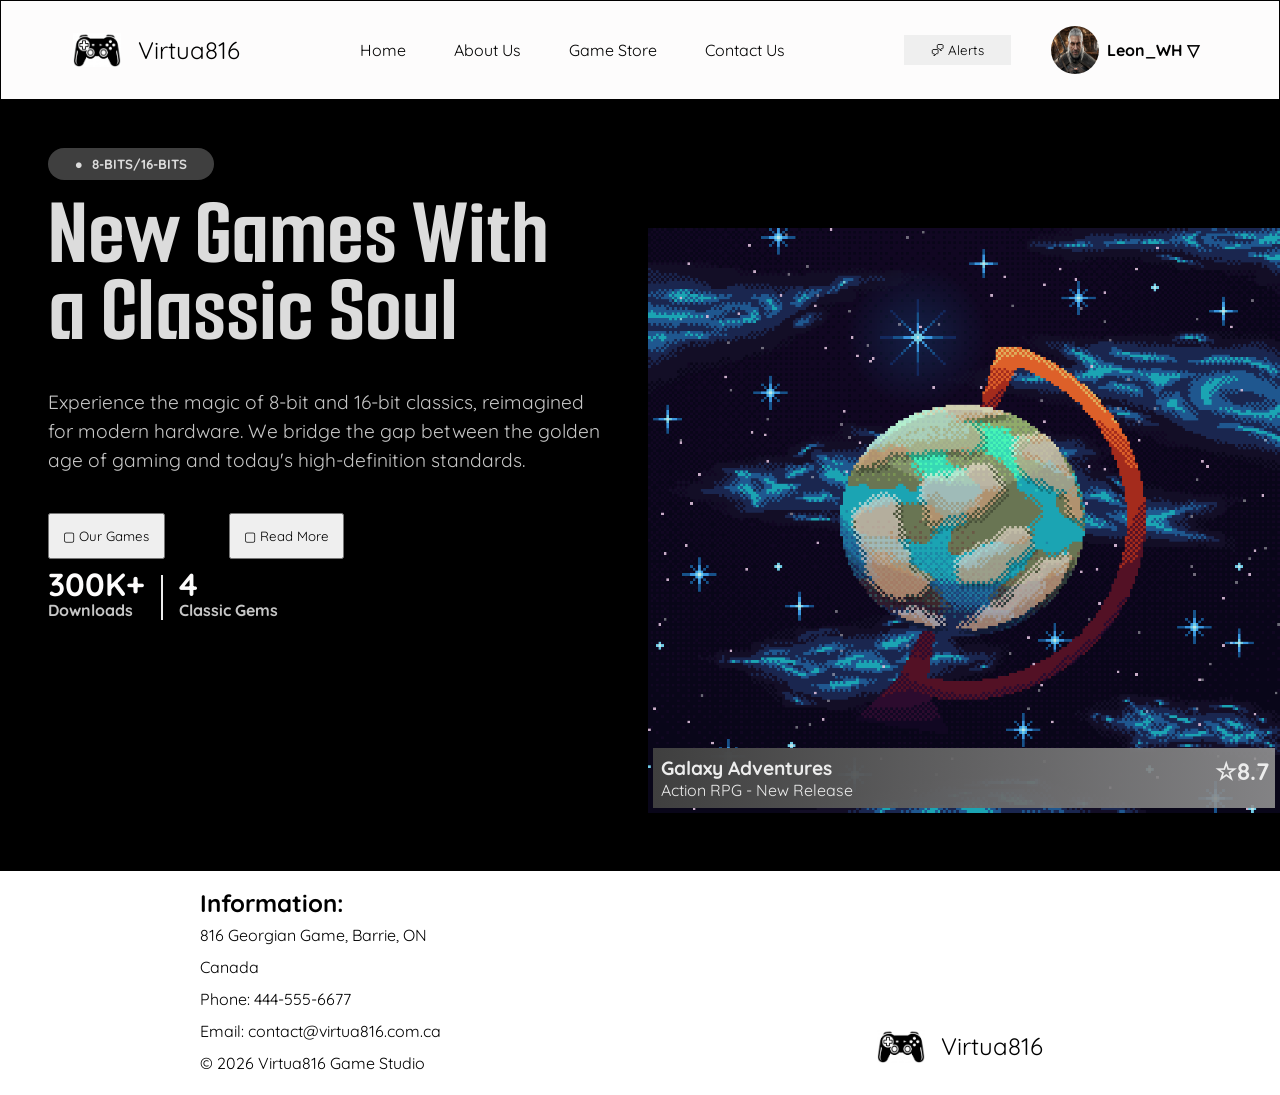
==== Final Project - Phase One/index.html @ 64345934 "Final Project - PhaseOne" ====
<!DOCTYPE html>
<html lang="en">
<head>
    <meta charset="UTF-8">
    <meta name="viewport" content="width=device-width, initial-scale=1.0">
    <meta name="description" content="Final Project Phase One - Home Page">
    <meta name="author" content="Leonardo Jose Ambrosio">
       <title>Final Project - Phase One</title>
       <link href="./css/style.css" rel="stylesheet">
       <link rel="icon" type="image/jpeg" href="./assets/joystickicon.jpg">
</head>
<body>
    <nav class= "nav-game">
        <div class="nav-icon">
            <img class="nav-joystick-icon" alt="joystick icon" src="./assets/joystickicon.jpg"> 
            Virtua816
        </div>
        <div class="nav-menu">
        <a href="#" title="Home">Home</a>
        <a href="#" title="Games">About Us</a>
        <a href="#" title="Community">Game Store</a>
        <a href="#" title="Store">Contact Us</a>
        </div>
        <button class="nav-alerts">&#128490; Alerts</button>
        <div class="nav-profile"><img class="profileicon" alt="Profile Icon" src="./assets/geralt-profileicon.png">
        Leon_WH &#9661;
        </div>
    </nav>
        <main>
            <div class="wrapper-pageinfo">
                <button class="live-session">&#9679; 8-BITS/16-BITS</button>
                <h1 class="main-h1">New Games With a Classic Soul</h1>
                <div class="main-text">Experience the magic of 8-bit and 16-bit classics, reimagined for modern hardware. We bridge the gap between the golden age of gaming and today's high-definition standards.</div>
            
                <div class="game-buttons">
                    <button class="playnow">&#9634; Our Games</button>
                    <button class="watchtrailer">&#9634; Read More</button>    
                </div>

                <div class="moreinfo">
                    <p class="game-numbers">300K+ <br> <span class="game-generalinfo">Downloads</span></p>
                    <p class="game-numbers">4 <br><span class="game-generalinfo">Classic Gems</span></p>
                </div>
            </div>

            <div class="gameScreenshot-wrapper">
                <div class="gameScreenshot-info">
                    <p class="game-title">Galaxy Adventures</p>
                    <p class="game-extrainfo">Action RPG - New Release</p>
                    <p class="game-score">&star;8.7</p>
                </div>
            </div>
        </main>
        <footer class="contact-container">
        <!--Company informations-->
        <div class = "contact-info">
        <h2>Information: </h2>
        <p>816 Georgian Game, Barrie, ON</p>
        <p>Canada</p>
        <p>Phone: 444-555-6677</p>
        <p>Email: contact@virtua816.com.ca</p>
        <p>&copy; 2026 Virtua816 Game Studio</p>
        </div>
        <!--Company icon/logo-->
            <div class="nav-icon-footer">
                <img class="nav-joystick-icon" alt="Virtua816 icon" src="./assets/joystickicon.jpg"> 
                Virtua816
            </div>
    </footer>
        
   
    
</body>
</html>
---- Final Project - Phase One/css/style.css ----
/*

Name: Leonardo Jose Ambrosio
Student Number: 200657215
Data: 27/May/2026
Description: Lab 3 - CSS Design

Build a Modern Hero Section 

A startup is preparing to launch a brand-new website, but their homepage 
hero section hasn’t been designed yet. Your task is to create a modern, visually 
organized hero section using a mid-fidelity wireframe generated with UX Pilot. 

Create a simple mid-fidelity wireframe for a modern gaming website hero 
section. Include a navigation bar, headline, featured game image placeholder, 
call-to-action button, and simple modern UI styling suitable for beginner 
HTML/CSS students.

*/

/* IMPORT - Google Font */
@import url('https://fonts.googleapis.com/css2?family=Quicksand:wght@300..700&display=swap');
@import url('https://fonts.googleapis.com/css2?family=Smooch+Sans:wght@100..900&display=swap');

:root{
    --font-Quicksand:"Quicksand", sans-serif;
    --font-SmoochSans: "Smooch Sans", sans-serif;
}

* {
  margin: 0;
  padding: 0;
  box-sizing: border-box;
  font-family:var(--font-Quicksand);
}

body{
    background: #000;
}


/* NAV */
.nav-game{
background: #fdfcfc;
display: flex;
justify-content: center;
align-items: center;
flex-wrap: wrap;
width: 100%;
height: 100px;
position: sticky;
z-index: 100;
top: 0;
left: 0;
right: 0;
border: solid black 1px;
}

.nav-joystick-icon{
width: 2em;
}

.nav-icon{
    display: flex;
    align-items: center;
    margin-right: auto;
    margin-left: 3em;
    gap: 0.7em;
    font-size: 1.5em;
}

.nav-menu{
    display: inline-flex;
    margin-right: auto;
    gap: 3em;
}

.nav-menu a{
    text-decoration: none;
    color: #000;
}

/* hover effect*/
.nav-menu a:hover{
    color: #616161;
    text-decoration: underline;
}

/* active effect*/
.nav-menu a:active{
    text-shadow: 1px 1px 3px #c4c4c4;
}

.nav-alerts{
    margin-right: 3em;
    padding: 0.5em;
    width: 8em;
    border: none;
    transition: all 0.2s ease;
}

/* active effect */
.nav-alerts:active {
    background-color: #dfdfdf;
    transform: translateY(2px);
}

.profileicon{
    width: 3em;
    height: 3em;
    border-radius: 50%;
}
.nav-profile{
    display: flex;
    align-items: center;
    margin-right: 5em;
    gap: 0.5em;
    font-weight: bolder;
}

/* MAIN */
main{
    display: flex;
    justify-content:space-around;
    background: #000;
    color: #c7c7c7;
}



/* Page Info */
.wrapper-pageinfo{
    margin-top: 3rem;
    margin-left: 3rem;
    margin-right: auto;
    margin-bottom: 3rem;
    width: 70vh;
    height: 75vh;
}

.live-session{
    display: inline-flex;
    padding: 0.6em;
    padding-left: 2em;
    padding-right: 2em;
    margin-bottom: 1rem;
    background-color: #3f3f3f;
    color: #dbdbdb;
    font-weight: bolder;
    word-spacing: 0.4em;
    border-radius: 20px;
    border: none;
    transition: all 0.2s ease;
}

/* hover effect*/
.live-session:hover{
    background-color: #636363;
    transform: translateY(-2px);
}

/* active effect */
.live-session:active {
    transform: translateY(0);
}


.wrapper-pageinfo h1{
    font-family: var(--font-SmoochSans);
    font-size: 6rem;
    line-height: 0.8em;
    color: #eeeeeeec;
}

.main-text{
    margin-top: 2em;
    margin-bottom: 2em;
    line-height: 1.5em;
    font-size: 1.2rem;
}

.game-buttons{
    display: flex;
   border-radius: 20px;
   gap: 1em;
   font-size: 4rem;
}

.playnow, .watchtrailer{
    padding: 1em;
    padding-left: 1em;
    padding-right: 1em;
    transition: all 0.2s ease;
}

/* hover effect*/
.playnow:hover, .watchtrailer:hover{
    background-color: #e0e0e0;
    transform: translateY(-2px);
}

/* active effect */
.playnow:active, .watchtrailer:active {
    transform: translateY(0);
}

.moreinfo{
    display:flex;
    text-align: left;
    line-height: 1.2rem;
    margin-top: 1rem;
    
}

.game-numbers{
    color: #fdfcfc;
    font-weight:bolder;
    font-size: 2rem;
    padding-right:1rem;
    border-right: #ececec solid 2px;
    

}

.game-numbers:last-child{
    border-right: none;
    padding-left:1rem;
}

.game-generalinfo{
    color: #c7c7c7;
    font-size: 1rem;
}


/* Game Screenshot */
.gameScreenshot-wrapper{
    display: flex;
    flex-direction: column;
    justify-content: flex-end;
    margin-top: 8rem;
    margin-left: 3rem;
    margin-right: auto;
    margin-bottom: 3rem;
    height: 65vh;
    width: 80vh;
    padding: 0.3rem;
    background: url("../assets/GalaxyAdventure.png");
    background-repeat: no-repeat;
    background-position: center;
    background-size: cover;
 }

 
.gameScreenshot-info{
    position: relative;
    display: flex;
    flex-direction: column;
    padding: 0.5rem;
    background: linear-gradient(to right,#3f3f3f, #929292e3);
    color: #ececec;
}

.game-title{
font-weight: bolder;
font-size: 1.2rem;
}

.game-score{
    position: absolute;
    right: 6px;
    font-size: 1.5rem;
    font-weight: bold;

}

/* FOOTER */
.contact-container{
    display: grid;
    grid-template-columns:repeat(2, 1fr);
    justify-items: center;
    background: linear-gradient(to right, white,white);
}


.contact-info{
    margin: 10px;
    line-height: 2rem;
    margin: 1rem;
}


.nav-icon-footer{
    display: flex;
    align-self: end;
    align-items: center;
    margin-bottom: 1rem;
    padding: 1rem;
    gap: 0.7em;
    font-size: 1.5em;
    color: var(--secondary-font-color);
}

/* SHOP PAGE / GAME STORE */

/*Title Shop Store*/
.title-shopStore{
    font-family: var(--pinyonScript);
    color: #6F4E37;
    text-shadow: 2px 2px 2px var(--secondary-color-variation);
    margin: 2rem 2rem 2rem 5rem;
    font-size: clamp(3rem, 5vw, 6rem);
    font-weight: bold;
}


.product-container{
    display: grid;
    grid-template-columns: repeat(3, 1fr);
    justify-items: center;
    margin: clamp(30px, 3vw, 50px);
    gap: 30px;
}

.product-card{
    justify-items: center;
    padding: 0.6rem;
    background: linear-gradient(to bottom, var(--primary-color), var(--primary-color-variation));
    color: var(--primary-font-color);
    box-shadow: 3px 3px 8px 8px var(--secondary-color-variation);
}

.product-card-image{
    width: clamp(120px, 70vw, 360px);
    height: clamp(120px, 70vw, 360px);
    overflow: hidden;
    box-shadow: 0px 0px 3px 3px var(--secondary-color-variation);
}

.product-card-image img{
    width: 100%;
    height: 100%;
    justify-self: center;
}

.product-card-badge{
    margin-left: 1.6rem;
    border-radius: 10px;
    padding: 0.5em;
    border: 2px solid #008000;
    background: var(--btn-color);
    color: var(--secondary-font-color);
    font-weight: bold;
}
.product-card-title{
    margin-top: 0.6rem;
    font-family: var(--playFairDisplay);
    font-size: 1.8rem;
}

.product-card-body{
    margin: 0.8rem;
}

.product-card-btn{
    display: flex;
    justify-self: center;
    justify-content: center;
    padding: 0.5em;
    width: 8em;
    border: none;
    transition: all 0.2s ease;
    background: var(--btn-color);
    color: var(--secondary-font-color);
    font-weight: bold;
}

.product-card-btn:active {
    transform: translateY(2px);
}
/* hover effect */
.product-card-btn:hover {
    background-color: var(--secondary-color);
    box-shadow: 0px 0px 3px 3px var(--secondary-color-variation);
}
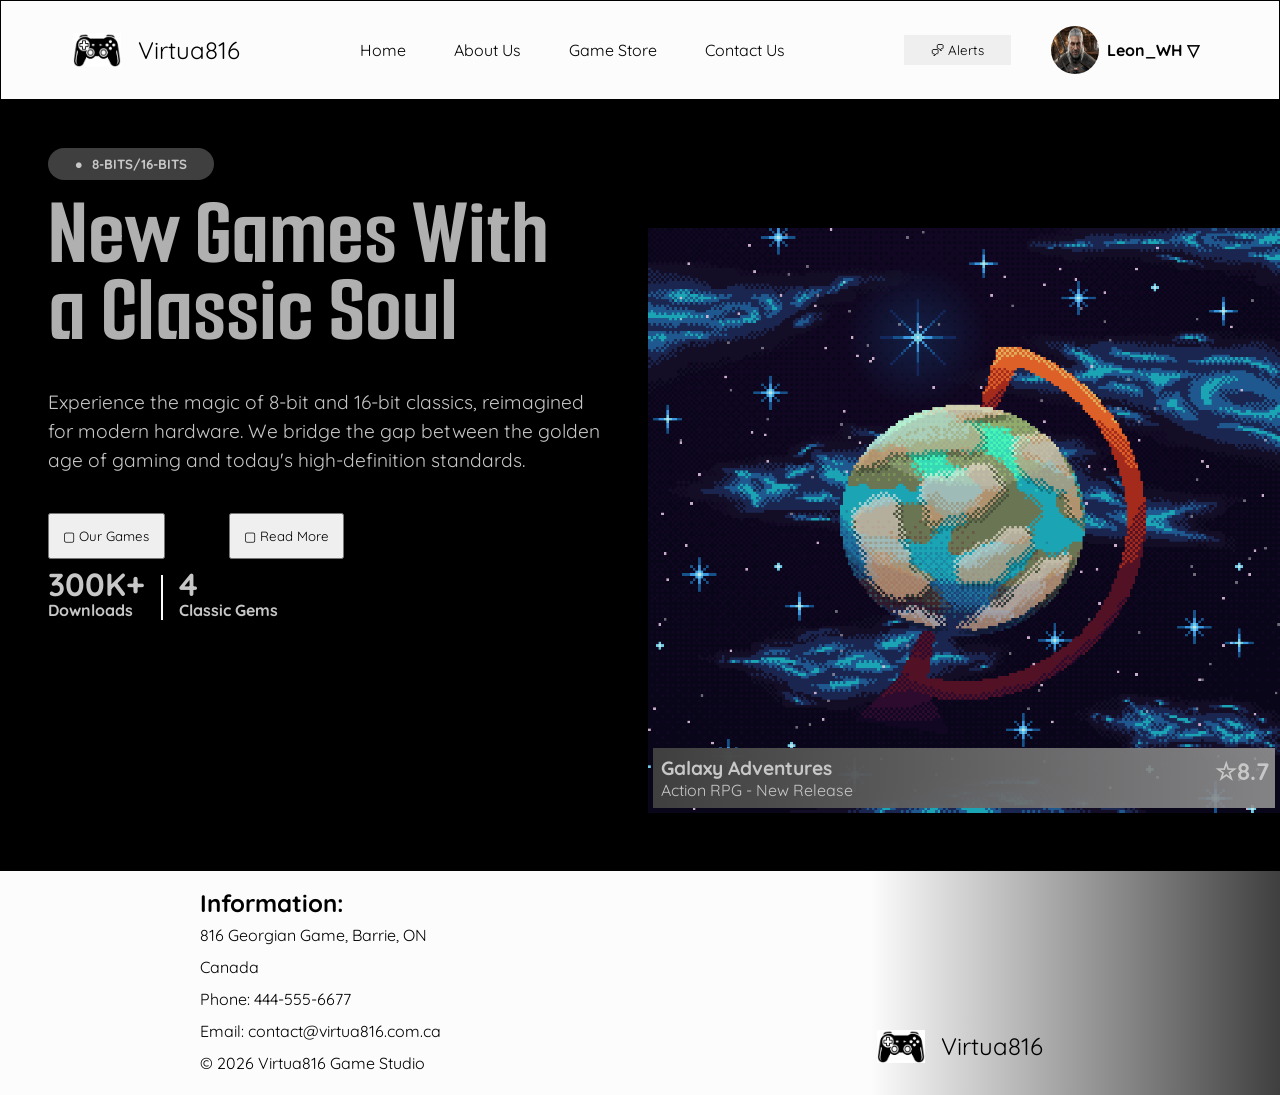
==== commit 351fd473: "Final Project - Phase One - 7/15/2026 - 3:27PM" ====
--- a/Final Project - Phase One/index.html
+++ b/Final Project - Phase One/index.html
@@ -10,22 +10,24 @@
        <link rel="icon" type="image/jpeg" href="./assets/joystickicon.jpg">
 </head>
 <body>
+    <!-- Navigation Bar-->
     <nav class= "nav-game">
         <div class="nav-icon">
             <img class="nav-joystick-icon" alt="joystick icon" src="./assets/joystickicon.jpg"> 
             Virtua816
         </div>
         <div class="nav-menu">
-        <a href="#" title="Home">Home</a>
-        <a href="#" title="Games">About Us</a>
-        <a href="#" title="Community">Game Store</a>
-        <a href="#" title="Store">Contact Us</a>
+        <a href="./index.html" title="Home">Home</a>
+        <a href="./aboutUs.html" title="About Us">About Us</a>
+        <a href="./shopPage.html" title="Game Store">Game Store</a>
+        <a href="./contactUS.html" title="Contact Us">Contact Us</a>
         </div>
         <button class="nav-alerts">&#128490; Alerts</button>
         <div class="nav-profile"><img class="profileicon" alt="Profile Icon" src="./assets/geralt-profileicon.png">
         Leon_WH &#9661;
         </div>
     </nav>
+        <!-- Home Page-->
         <main>
             <div class="wrapper-pageinfo">
                 <button class="live-session">&#9679; 8-BITS/16-BITS</button>
--- a/Final Project - Phase One/css/style.css
+++ b/Final Project - Phase One/css/style.css
@@ -23,8 +23,27 @@
 @import url('https://fonts.googleapis.com/css2?family=Smooch+Sans:wght@100..900&display=swap');
 
 :root{
+    /* Fonts */
     --font-Quicksand:"Quicksand", sans-serif;
     --font-SmoochSans: "Smooch Sans", sans-serif;
+    /* colors */
+    --primary-background-color: #000000;
+    --primary-color: #fdfcfc;
+    --secondary-color: #3f3f3f;
+    --secondary-color-variation: #6a6a6a;
+
+    --primary-font-color: #c7c7c7;
+    --title-font-color: #b0b0b0;
+    --secondary-font-color: #000000;
+
+    --hover-effetct-color: #9b9b9b;
+    --active-effect-color: #c4c4c4;
+
+    --anchor-font-color: #8c9dff;
+
+    --btn-color: #616161;
+
+
 }
 
 * {
@@ -35,13 +54,16 @@
 }
 
 body{
-    background: #000;
-}
-
-
-/* NAV */
+    background: var(--primary-background-color);
+}
+
+p a{
+    color:var(--anchor-font-color)
+}
+
+/* NAV (All pages)*/
 .nav-game{
-background: #fdfcfc;
+background: var(--primary-color);
 display: flex;
 justify-content: center;
 align-items: center;
@@ -53,7 +75,7 @@
 top: 0;
 left: 0;
 right: 0;
-border: solid black 1px;
+border: solid var(--primary-background-color) 1px;
 }
 
 .nav-joystick-icon{
@@ -77,18 +99,18 @@
 
 .nav-menu a{
     text-decoration: none;
-    color: #000;
+    color: var(--secondary-font-color);
 }
 
 /* hover effect*/
 .nav-menu a:hover{
-    color: #616161;
+    color: var(--hover-effetct-color);
     text-decoration: underline;
 }
 
 /* active effect*/
 .nav-menu a:active{
-    text-shadow: 1px 1px 3px #c4c4c4;
+    text-shadow: 1px 1px 3px var(--active-effect-color);
 }
 
 .nav-alerts{
@@ -99,9 +121,13 @@
     transition: all 0.2s ease;
 }
 
-/* active effect */
+/* active effect and hover effect */
+.nav-alerts:hover{
+    background-color: var(--hover-effetct-color);
+    color: white;
+}
 .nav-alerts:active {
-    background-color: #dfdfdf;
+    
     transform: translateY(2px);
 }
 
@@ -118,12 +144,21 @@
     font-weight: bolder;
 }
 
-/* MAIN */
+
+/*** FOOTER (All pages)***/
+.contact-container{
+    display: grid;
+    grid-template-columns:repeat(2, 1fr);
+    justify-items: center;
+    background: linear-gradient(to right, var(--primary-color) 68%,var(--secondary-color) 100%);
+}
+
+/* HOME */
 main{
     display: flex;
     justify-content:space-around;
-    background: #000;
-    color: #c7c7c7;
+    background: var(--primary-background-color);
+    color: var(--primary-font-color);
 }
 
 
@@ -144,8 +179,8 @@
     padding-left: 2em;
     padding-right: 2em;
     margin-bottom: 1rem;
-    background-color: #3f3f3f;
-    color: #dbdbdb;
+    background-color: var(--secondary-color);
+    color: var(--primary-font-color);
     font-weight: bolder;
     word-spacing: 0.4em;
     border-radius: 20px;
@@ -155,7 +190,7 @@
 
 /* hover effect*/
 .live-session:hover{
-    background-color: #636363;
+    background-color: var(--hover-effetct-color);
     transform: translateY(-2px);
 }
 
@@ -169,7 +204,7 @@
     font-family: var(--font-SmoochSans);
     font-size: 6rem;
     line-height: 0.8em;
-    color: #eeeeeeec;
+    color: var(--title-font-color);
 }
 
 .main-text{
@@ -195,7 +230,7 @@
 
 /* hover effect*/
 .playnow:hover, .watchtrailer:hover{
-    background-color: #e0e0e0;
+    background-color: var(--hover-effetct-color);
     transform: translateY(-2px);
 }
 
@@ -213,11 +248,11 @@
 }
 
 .game-numbers{
-    color: #fdfcfc;
+    color: var(--primary-font-color);
     font-weight:bolder;
     font-size: 2rem;
     padding-right:1rem;
-    border-right: #ececec solid 2px;
+    border-right: var(--primary-color) solid 2px;
     
 
 }
@@ -228,7 +263,7 @@
 }
 
 .game-generalinfo{
-    color: #c7c7c7;
+    color: var(--primary-font-color);
     font-size: 1rem;
 }
 
@@ -258,7 +293,7 @@
     flex-direction: column;
     padding: 0.5rem;
     background: linear-gradient(to right,#3f3f3f, #929292e3);
-    color: #ececec;
+    color: var(--primary-font-color);
 }
 
 .game-title{
@@ -273,15 +308,6 @@
     font-weight: bold;
 
 }
-
-/* FOOTER */
-.contact-container{
-    display: grid;
-    grid-template-columns:repeat(2, 1fr);
-    justify-items: center;
-    background: linear-gradient(to right, white,white);
-}
-
 
 .contact-info{
     margin: 10px;
@@ -301,18 +327,48 @@
     color: var(--secondary-font-color);
 }
 
-/* SHOP PAGE / GAME STORE */
-
-/*Title Shop Store*/
-.title-shopStore{
-    font-family: var(--pinyonScript);
-    color: #6F4E37;
+/*Title About Us/ Shop Store(Game Store)/ Contact Us*/
+.title-general{
+    display: block;
+    font-family: var(--font-SmoochSans);
+    color: var(--title-font-color);
     text-shadow: 2px 2px 2px var(--secondary-color-variation);
     margin: 2rem 2rem 2rem 5rem;
-    font-size: clamp(3rem, 5vw, 6rem);
-    font-weight: bold;
-}
-
+    font-size: clamp(4rem, 5vw, 6rem);
+    font-weight: bold;
+}
+
+/*** ABOUT US ***/
+.container-wrap{
+    padding: 1rem;
+}
+
+.subTitle{
+    font-family: var(--font-SmoochSans);
+    color: var(--title-font-color);
+    text-shadow: 2px 2px 2px var(--secondary-color-variation);
+    margin: 1rem 1rem 0.5rem 1rem;
+    font-size: clamp(1.2rem, 5vw, 2rem);
+    font-weight: bold;
+}
+
+.article-paragraph{
+    text-indent: 1rem;
+    padding: 0rem 1rem 1rem 1rem;
+    max-width: 120cqh;
+}
+
+.article-list{
+    list-style:square;
+    padding-left: 5rem;
+    max-width: 100cqh;
+}
+
+.boldLetters{
+    font-weight: bolder;
+}
+
+/*** SHOP PAGE / GAME STORE ***/
 
 .product-container{
     display: grid;
@@ -347,14 +403,14 @@
     margin-left: 1.6rem;
     border-radius: 10px;
     padding: 0.5em;
-    border: 2px solid #008000;
-    background: var(--btn-color);
-    color: var(--secondary-font-color);
+    border: 2px solid var(--secondary-color);
+    background: var(--secondary-color);
+    color: var(--primary-font-color);
     font-weight: bold;
 }
 .product-card-title{
     margin-top: 0.6rem;
-    font-family: var(--playFairDisplay);
+    font-family: var(--font-Quicksand);
     font-size: 1.8rem;
 }
 
@@ -371,7 +427,7 @@
     border: none;
     transition: all 0.2s ease;
     background: var(--btn-color);
-    color: var(--secondary-font-color);
+    color: var(--primary-font-color);
     font-weight: bold;
 }
 
@@ -380,6 +436,107 @@
 }
 /* hover effect */
 .product-card-btn:hover {
-    background-color: var(--secondary-color);
+    background-color: var(--active-effect-color);
+    color: var(--secondary-font-color);
     box-shadow: 0px 0px 3px 3px var(--secondary-color-variation);
-}+}
+
+/*** CONTACT US ***/
+
+.contactUs-wrap{
+    display: grid;
+    grid-template-columns: 1fr;
+    align-items: center;
+    justify-items: center;
+    padding: 1.6rem;
+}
+
+.contact-fieldset{
+    display: flex;
+    flex-direction: column;
+    justify-content: center;
+    width: 600px;
+    margin: 1rem;
+    padding: 1rem;
+    background: linear-gradient(to right, var(--primary-background-color), var(--secondary-color));
+    color: var(--primary-font-color);
+}
+
+.contact-fieldset input, .contact-fieldset textarea{
+    background: var(--secondary-color);
+    color: var(--primary-color);
+}
+
+.fieldset-btn{
+    display: flex;
+    justify-content: center;
+    padding: 0.5em;
+    width: 8em;
+    border: none;
+    transition: all 0.2s ease;
+    background: var(--btn-color);
+    color: var(--primary-font-color);
+    font-weight: bold;
+    margin: 1rem;
+}
+
+.fieldset-btn:active {
+    transform: translateY(2px);
+}
+/* hover effect */
+.fieldset-btn:hover {
+    background-color: var(--active-effect-color);
+    color: var(--secondary-font-color);
+    box-shadow: 0px 0px 3px 3px var(--secondary-color-variation);
+}
+
+/* PRODUCT PAGE */
+.product-detail{
+    display: grid;
+    grid-template-columns: 1fr;
+    align-items: center;
+    justify-items: center;
+    padding: 2rem;
+}
+
+.product-detail-card{
+    display: grid;
+    grid-template-columns: repeat(2, 1fr);
+    justify-content: center;
+    padding: 2rem;
+}
+
+.product-detail-image{
+
+    width: 520px;
+    height: 340px;
+    overflow: hidden;
+    box-shadow: 0px 0px 3px 3px var(--secondary-color-variation);
+    margin-right: 1rem;
+}
+
+
+.product-detail-image img{
+    width: 100%;
+    height: 100%;
+    justify-self: center;
+}
+
+
+.product-detail-description{
+    text-indent: 1rem;
+    padding: 0rem 1rem 1rem 1rem;
+    max-width: 60cqh;
+}
+
+.product-detail-paragraph{
+margin-left: 2.5rem;
+}
+
+.product-detail-price{
+    font-weight: bold;
+    padding: 1rem;
+}
+
+/* Note: button class="product-card-btn 
+The button is using the same class as SHOP PAGE / GAME STORE */
